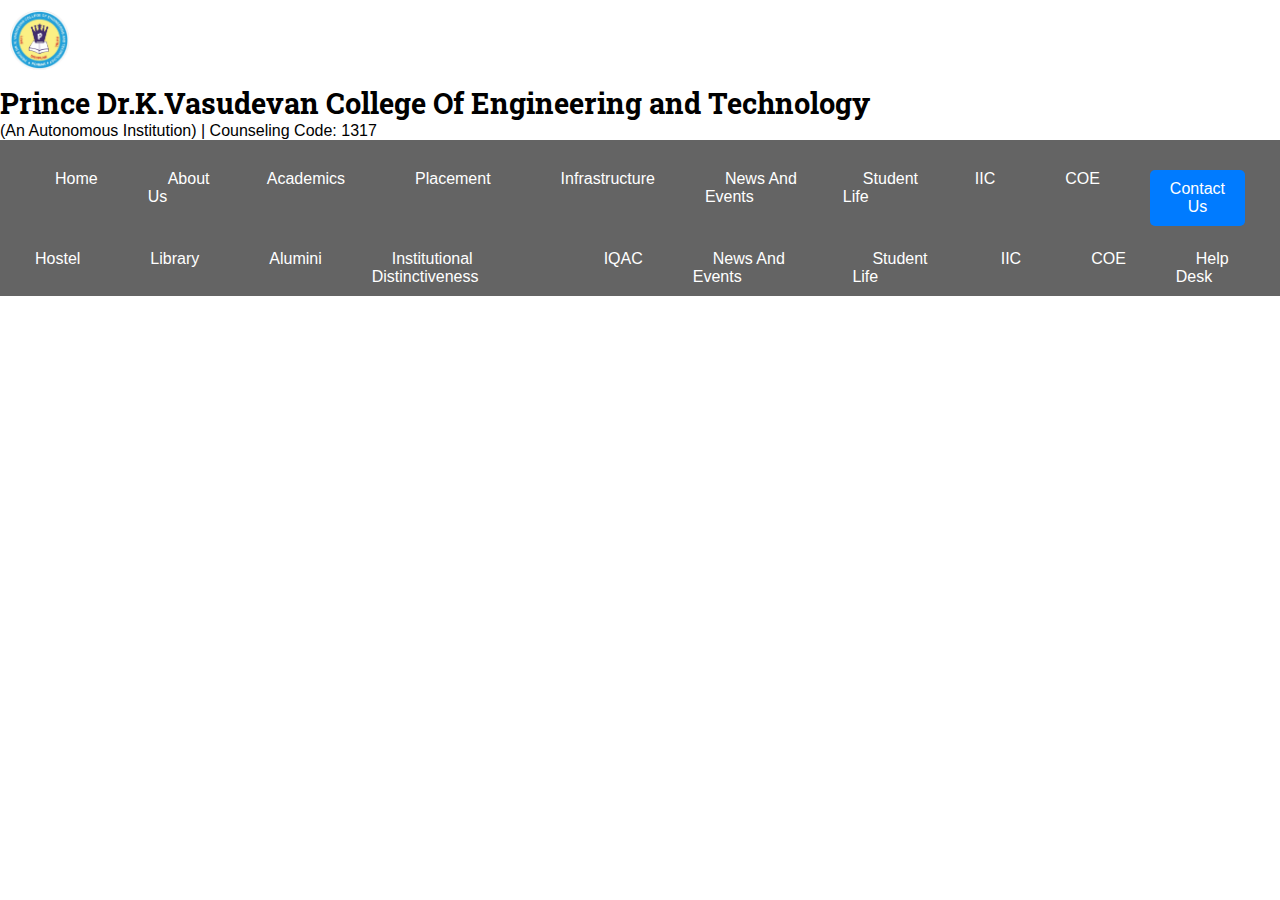
==== hostel.html @ d6f8d264 "12" ====
<!DOCTYPE html>
<html lang="en">
<head>
    <meta charset="UTF-8">
    <meta name="viewport" content="width=device-width, initial-scale=1.0">
    <title>Prince Dr.K.Vasudevan College Of Engineering and Technology</title>
    <link rel="preconnect" href="https://fonts.googleapis.com">
<link rel="preconnect" href="https://fonts.gstatic.com" crossorigin>
<link href="https://fonts.googleapis.com/css2?family=Roboto+Slab:wght@100..900&display=swap" rel="stylesheet">
    <link rel="stylesheet" href="hostel.css">
</head>
<body>
    <header>
        <div class="logo">
            <img src="images/logo.png" alt="College Logo">
        </div>
        <div class="title">
            <h1 class="'name">Prince Dr.K.Vasudevan College Of Engineering and Technology</h1>
            <p>(An Autonomous Institution) | Counseling Code: 1317</p>
        </div>
    </header>

    <nav>
        <ul class="list">
            <li><a href="#">Home</a></li>
            <li><a href="#">About Us</a></li>
            <li><a href="#">Academics</a></li>
            <li><a href="#">Placement</a></li>
            <li><a href="#">Infrastructure</a></li>
            <li><a href="#">News And Events</a></li>
            <li><a href="#">Student Life</a></li>
            <li><a href="#">IIC</a></li>
            <li><a href="#">COE</a></li>
            <li><a href="contact.html" class="contact-btn"><span>Contact Us</span></a>
            </li>
        </ul>
        <ul class="list1">
            <li><a href="#">Hostel</a></li>
            <li><a href="#">Library</a></li>
            <li><a href="#">Alumini</a></li>
            <li><a href="#">Institutional Distinctiveness</a></li>
            <li><a href="#">IQAC</a></li>
            <li><a href="#">News And Events</a></li>
            <li><a href="#">Student Life</a></li>
            <li><a href="#">IIC</a></li>
            <li><a href="#">COE</a></li>
            <li><a href="#">Help Desk</a></li>
        </ul>
    </nav>
</body>
</html>
---- hostel.css ----
/* General Reset */
* {
    margin: 0;
    padding: 0;
    box-sizing: border-box;
}

body, html {
    height: 100%;
    font-family: Arial, sans-serif;
}

/* Header Styling */
.header {
    display: flex;
    align-items: left;
    justify-content: left;
    padding: 20px;
    color: white;
    position: relative;
    z-index: 1; /* Ensure header is above the video */
    background: transparent;
    font-family: "Open Sans", sans-serif;
    font-optical-sizing: auto;
    animation: fadeIn 1.5s ease-in-out; /* Add fade-in effect */
}

@keyframes fadeIn {
    0% {
        opacity: 0;
        transform: translateY(-20px);
    }
    100% {
        opacity: 1;
        transform: translateY(0);
    }
}

@keyframes textGlow {
    0% {
        text-shadow: 2px 2px 8px rgba(234, 238, 239, 0.5), 0 0 10px #1abc9c, 0 0 20px #1abc9c;
    }
    100% {
        text-shadow: 2px 2px 8px rgba(243, 238, 238, 0.5), 0 0 20px #16a085, 0 0 40px #16a085;
    }
}

.list {
    padding: 20px;
}

.logo img {
    height: 80px;
    padding: 10px;
}

.name {
    padding: 20px;
}

.title h1 {
    font-size: 1.8rem;
    font-family: "Roboto Slab", serif;
}

.title p {
    font-size: 1rem;
}

/* Navbar Styling */
nav {
    position: relative;
    z-index: 1; /* Ensure nav is above the video */
    background-color: rgba(34, 34, 34, 0.7); /* Semi-transparent background */
    padding: 10px 0;
    font-family: 'Roboto', sans-serif;
    transition: background-color 0.3s ease; /* Smooth transition on hover */
}

nav:hover {
    background-color: transparent; /* Darken the navbar on hover */
}

nav ul {
    display: flex;
    justify-content: center;
    list-style: none;
    font-family: "Orbitron", sans-serif;
}

nav ul li {
    margin: 0 15px;
}

nav ul li a {
    color: white;
    text-decoration: none;
    padding: 10px 20px;
    transition: background-color 0.3s ease, transform 0.3s ease; /* Add hover effects */
}

nav ul li a:hover {
    background-color: #444;
    border-radius: 5px;
    transform: translateY(-5px); /* Move up slightly on hover */
}

/* Basic button styles */
.contact-btn {
    display: inline-block;
    padding: 10px 20px;
    font-size: 16px;
    color: #fff;
    background-color: #007BFF;
    border: none;
    border-radius: 5px;
    text-align: center;
    text-decoration: none;
    transition: all 0.3s ease;
    position: relative;
    overflow: hidden;
}

.contact-btn::before {
    content: '';
    position: absolute;
    top: 50%;
    left: 50%;
    width: 300%;
    height: 300%;
    background-color: rgba(255, 255, 255, 0.2);
    transition: all 0.3s ease;
    border-radius: 50%;
    transform: translate(-50%, -50%) scale(0);
    z-index: 0;
}

.contact-btn span {
    position: relative;
    z-index: 1;
}

.contact-btn:hover {
    background-color: #0056b3;
}

.contact-btn:hover::before {
    transform: translate(-50%, -50%) scale(1);
}

/* Centered Content Overlay */
.content-overlay {
    position: relative;
    z-index: 1;
    text-align: center;
    color: white;
    padding-top: 20%;
    animation: fadeIn 2s ease-in-out; /* Fade-in for the overlay content */
}

.content-overlay h2 {
    font-size: 3rem;
    margin-bottom: 20px;
}

.content-overlay p {
    font-size: 1.2rem;
    max-width: 600px;
    margin: 0 auto;
}

/* Social Sidebar */
.social-sidebar {
    position: fixed;
    top: 50%;
    right: 0;
    transform: translateY(-50%);
    display: flex;
    flex-direction: column;
    gap: 10px;
    z-index: 1;
}

.social-sidebar a {
    padding: 10px;
    margin: 5px 0;
    border-radius: 50%;
    box-shadow: 0px 4px 8px rgba(0, 0, 0, 0.1);
    transition: transform 0.3s ease, box-shadow 0.3s ease;
}

.social-sidebar a:hover {
    transform: scale(1.2);
    box-shadow: 0px 6px 12px rgba(0, 0, 0, 0.2);
}

.social-sidebar a img {
    width: 40px;
    height: 40px;
}

/* Social icon backgrounds */
.social-sidebar a.facebook { background-color: #3b5998; }
.social-sidebar a.twitter { background-color: #0a0b0b; }
.social-sidebar a.instagram { background-color: #d34b78; }
.social-sidebar a.linkedin { background-color: #0077b5; }
.social-sidebar a.youtube { background-color: #ff0000; }
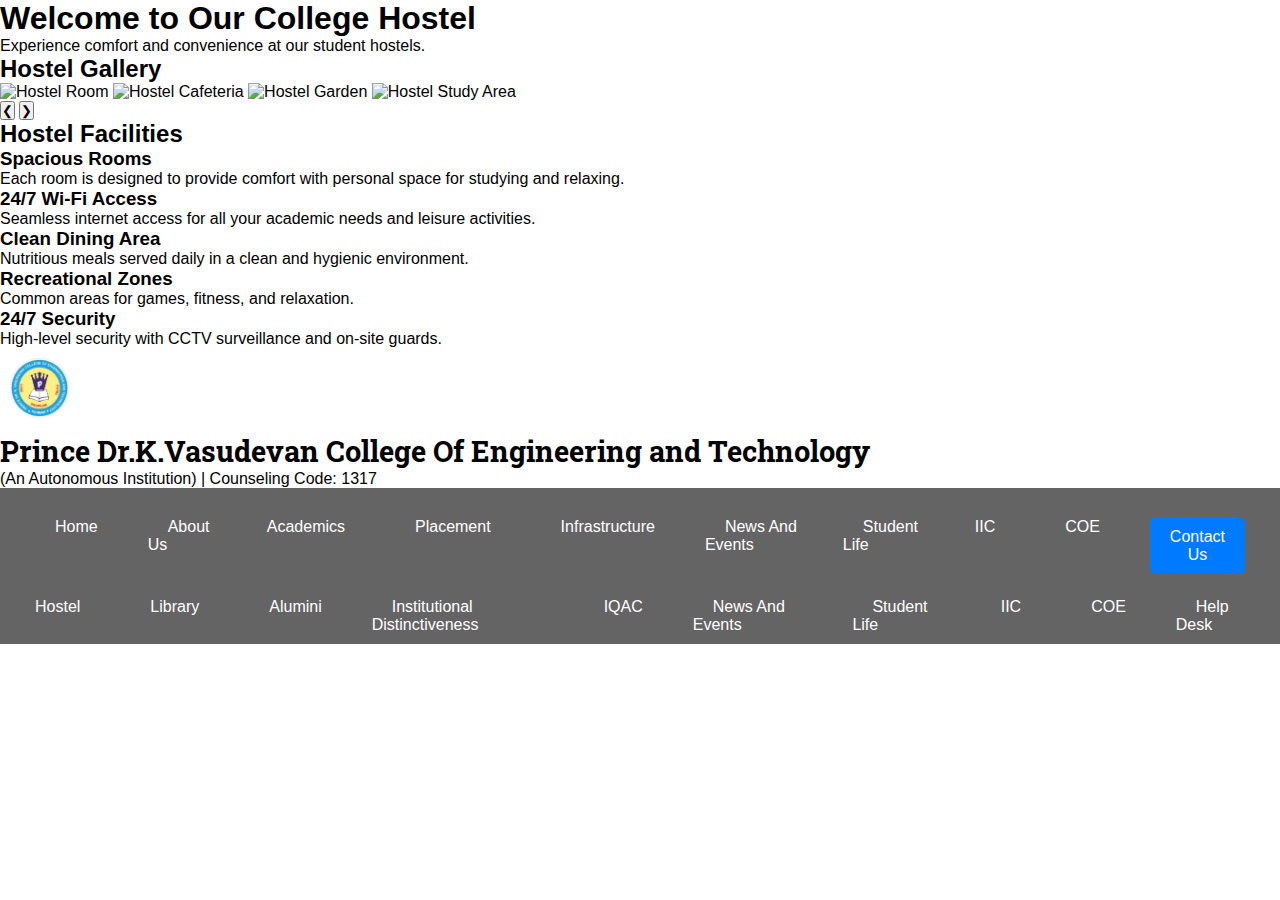
==== commit 7e641e92: "12" ====
--- a/hostel.html
+++ b/hostel.html
@@ -10,6 +10,56 @@
     <link rel="stylesheet" href="hostel.css">
 </head>
 <body>
+    <header>
+        <h1>Welcome to Our College Hostel</h1>
+        <p>Experience comfort and convenience at our student hostels.</p>
+    </header>
+
+    <!-- Hostel Images Section -->
+    <section class="hostel-images">
+        <h2>Hostel Gallery</h2>
+        <div class="image-slider">
+            <img src="" alt="Hostel Room" class="slide">
+            <img src="" alt="Hostel Cafeteria" class="slide">
+            <img src="" alt="Hostel Garden" class="slide">
+            <img src="" alt="Hostel Study Area" class="slide">
+            <div class="nav-buttons">
+                <button onclick="prevSlide()">&#10094;</button>
+                <button onclick="nextSlide()">&#10095;</button>
+            </div>
+        </div>
+    </section>
+
+    <!-- Hostel Facilities Section -->
+    <section class="hostel-facilities">
+        <h2>Hostel Facilities</h2>
+        <div class="facility-list">
+            <div class="facility">
+                <h3>Spacious Rooms</h3>
+                <p>Each room is designed to provide comfort with personal space for studying and relaxing.</p>
+            </div>
+            <div class="facility">
+                <h3>24/7 Wi-Fi Access</h3>
+                <p>Seamless internet access for all your academic needs and leisure activities.</p>
+            </div>
+            <div class="facility">
+                <h3>Clean Dining Area</h3>
+                <p>Nutritious meals served daily in a clean and hygienic environment.</p>
+            </div>
+            <div class="facility">
+                <h3>Recreational Zones</h3>
+                <p>Common areas for games, fitness, and relaxation.</p>
+            </div>
+            <div class="facility">
+                <h3>24/7 Security</h3>
+                <p>High-level security with CCTV surveillance and on-site guards.</p>
+            </div>
+        </div>
+    </section>
+
+    <script src="script.js"></script>
+
+
     <header>
         <div class="logo">
             <img src="images/logo.png" alt="College Logo">
@@ -48,4 +98,4 @@
         </ul>
     </nav>
 </body>
-</html>+</html>
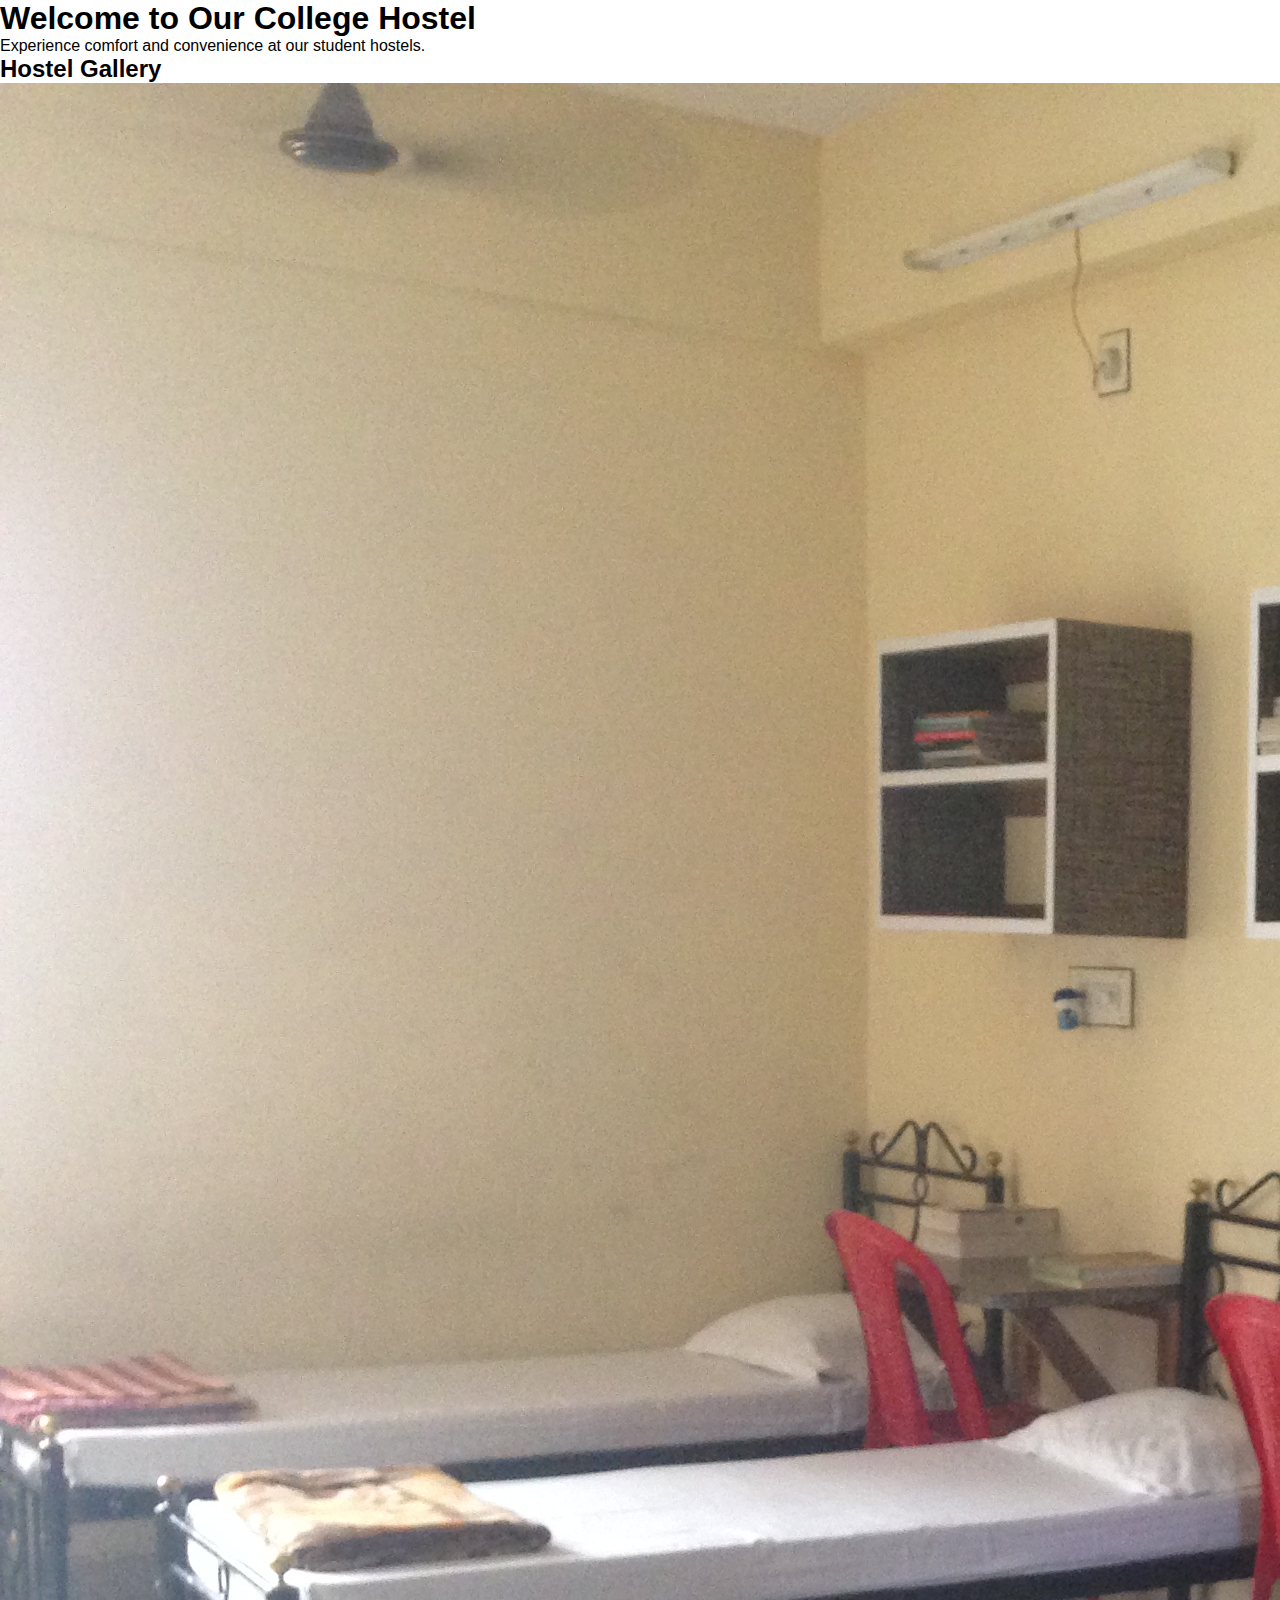
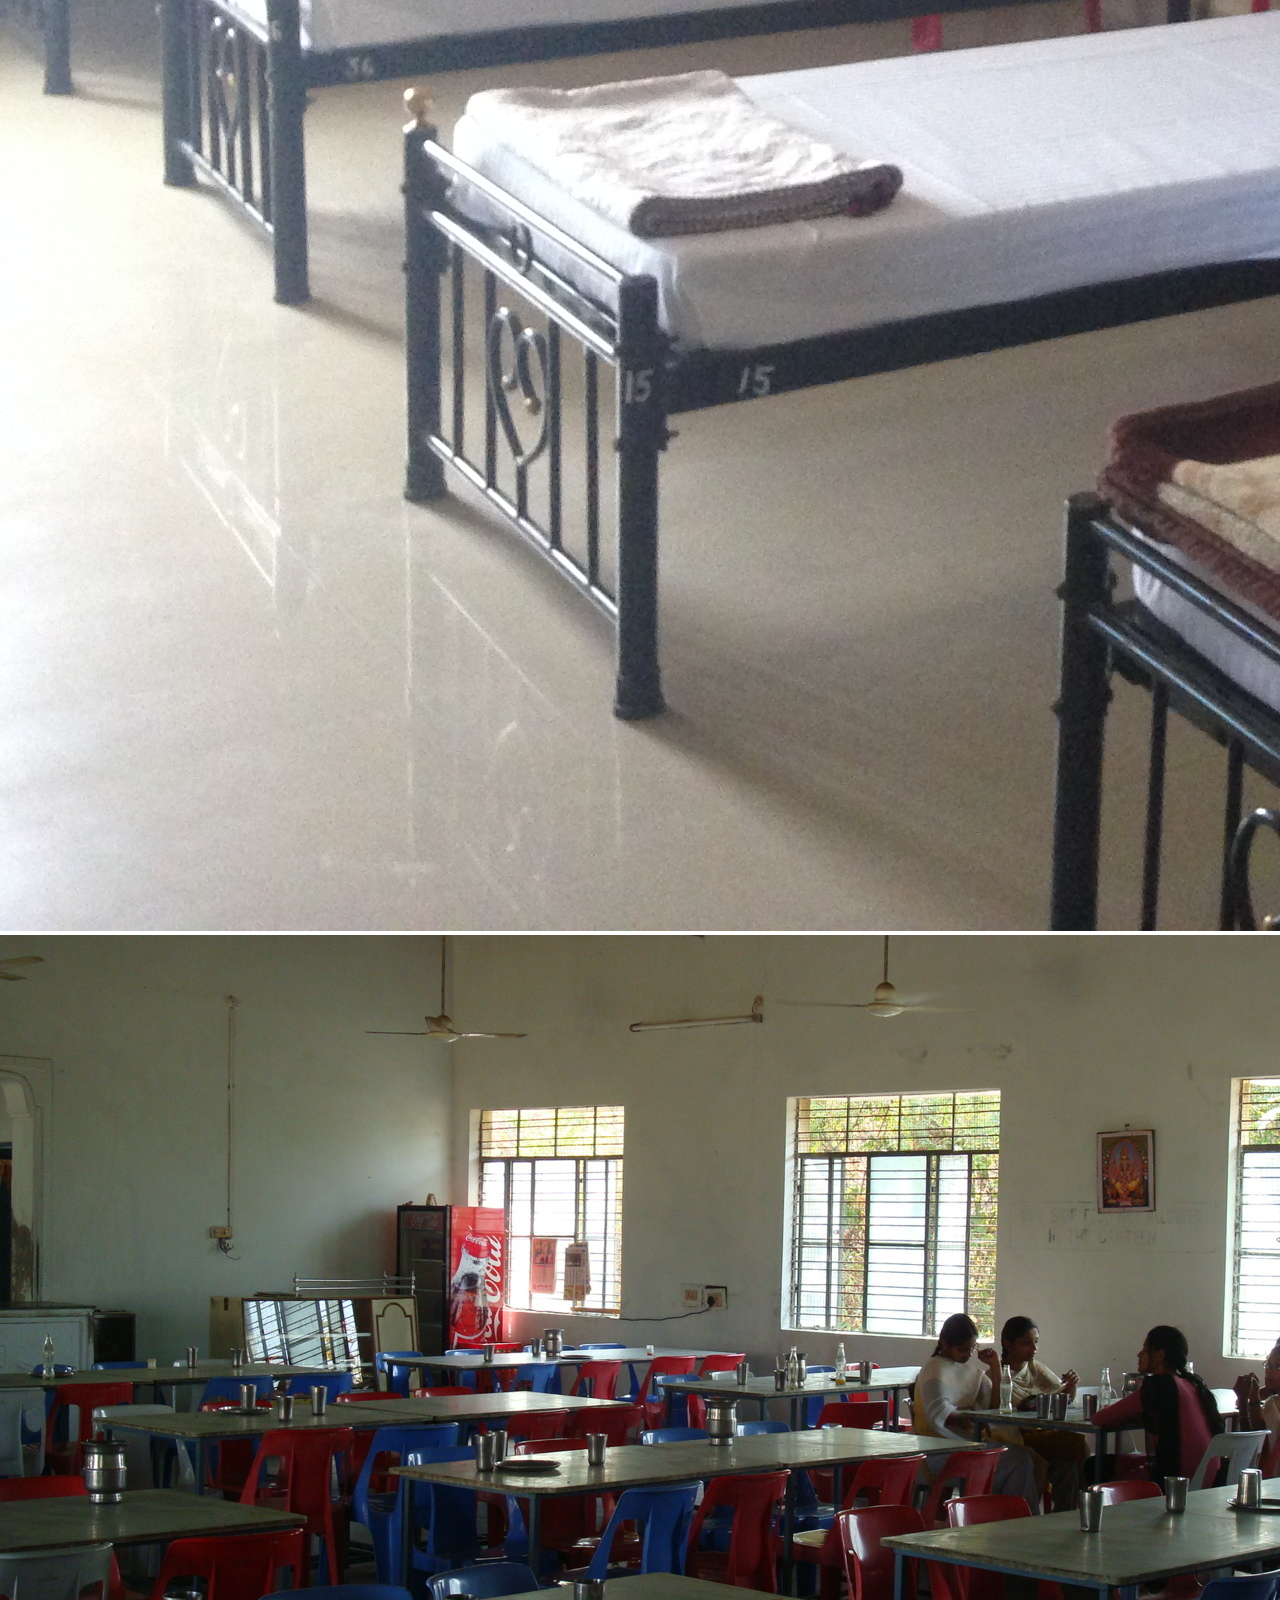
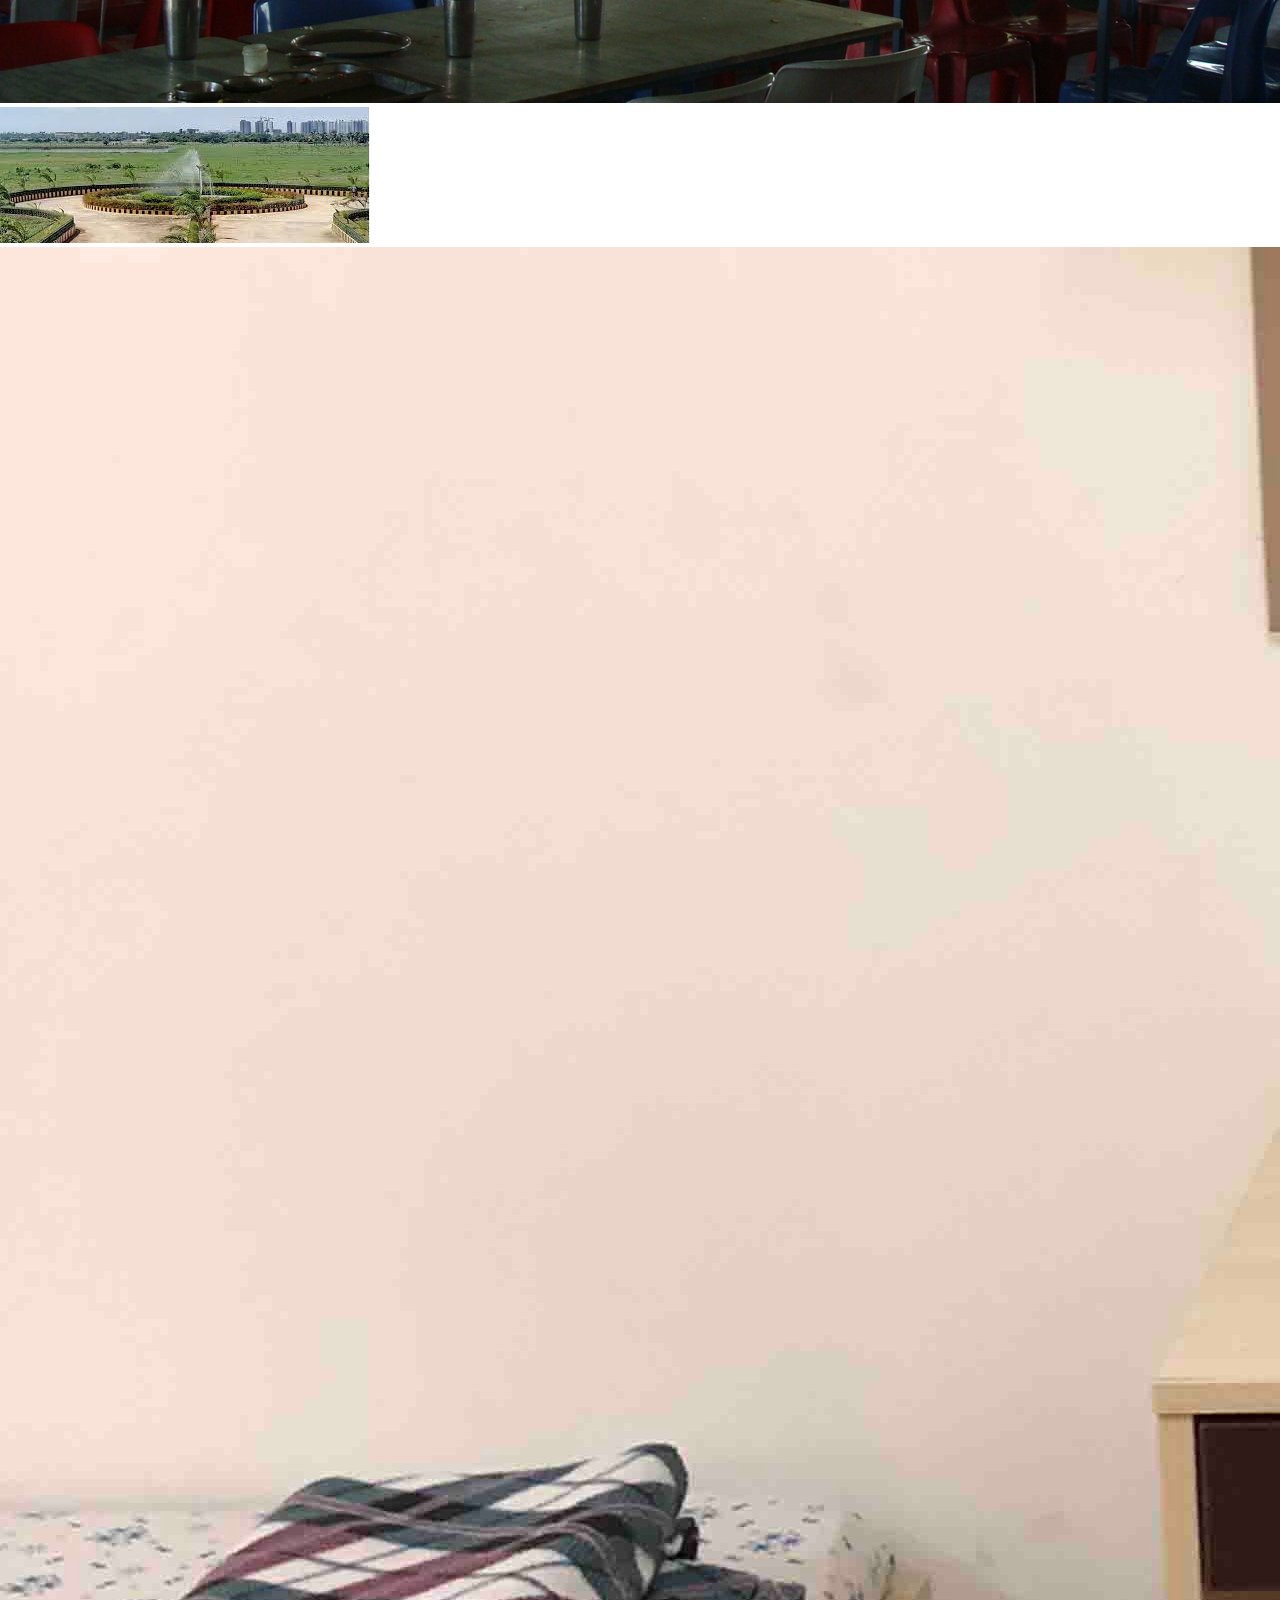
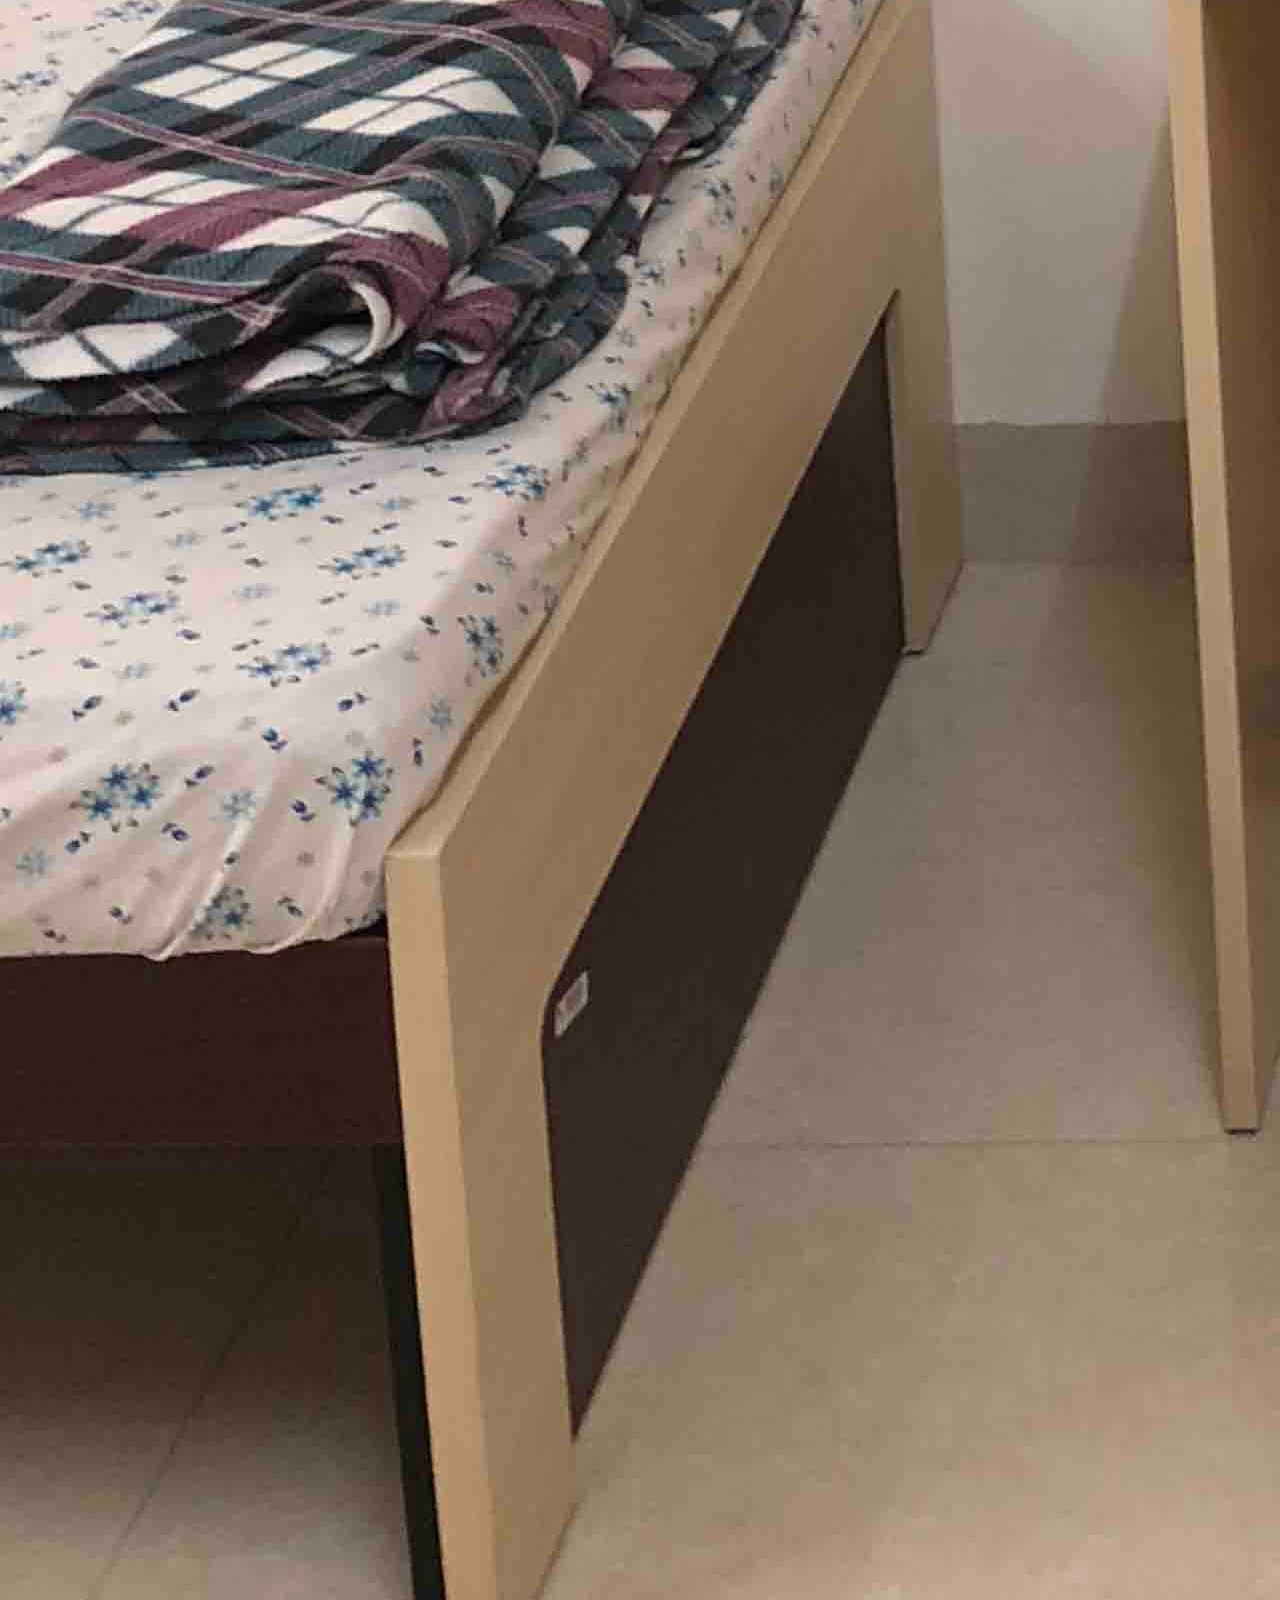
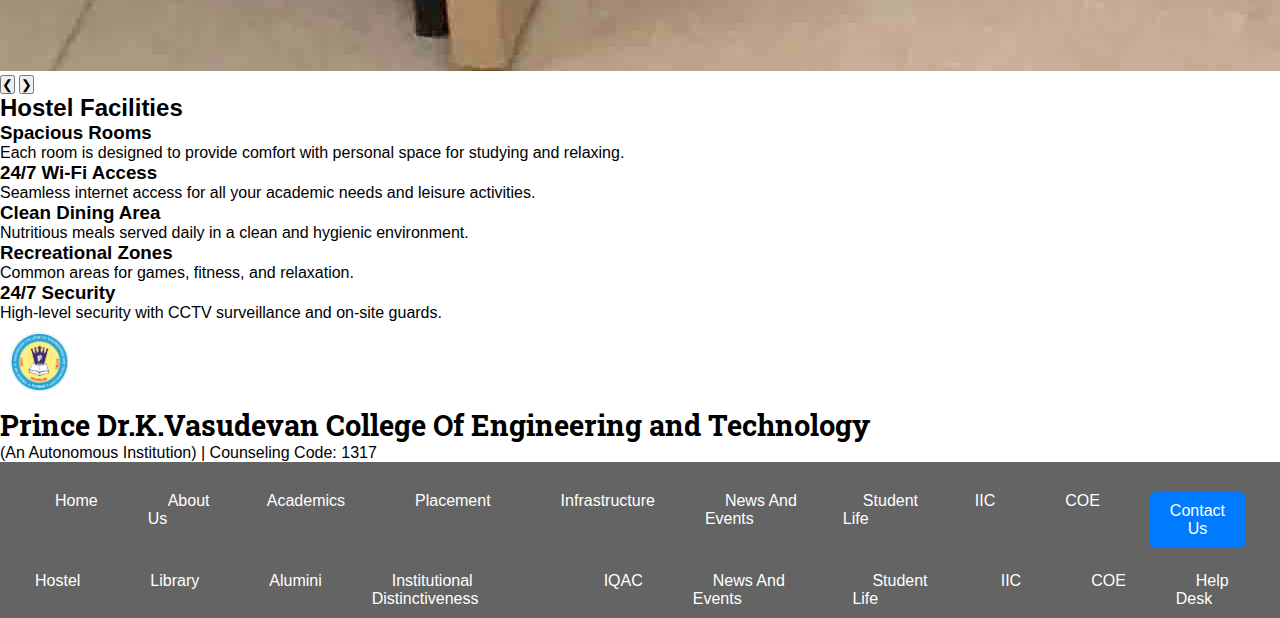
==== commit 95b51aa9: "12" ====
--- a/hostel.html
+++ b/hostel.html
@@ -19,10 +19,10 @@
     <section class="hostel-images">
         <h2>Hostel Gallery</h2>
         <div class="image-slider">
-            <img src="" alt="Hostel Room" class="slide">
-            <img src="" alt="Hostel Cafeteria" class="slide">
-            <img src="" alt="Hostel Garden" class="slide">
-            <img src="" alt="Hostel Study Area" class="slide">
+            <img src="images/1504601352php631MFY.jpeg" alt="Hostel Room" class="slide">
+            <img src="images/1504601205phpnWD3OX.jpeg" alt="Hostel Cafeteria" class="slide">
+            <img src="images/garden.jpg" alt="Hostel Garden" class="slide">
+            <img src="images/Study Table - Hostel Room Facilities - SIBM Hyderabad.jpg" alt="Hostel Study Area" class="slide">
             <div class="nav-buttons">
                 <button onclick="prevSlide()">&#10094;</button>
                 <button onclick="nextSlide()">&#10095;</button>
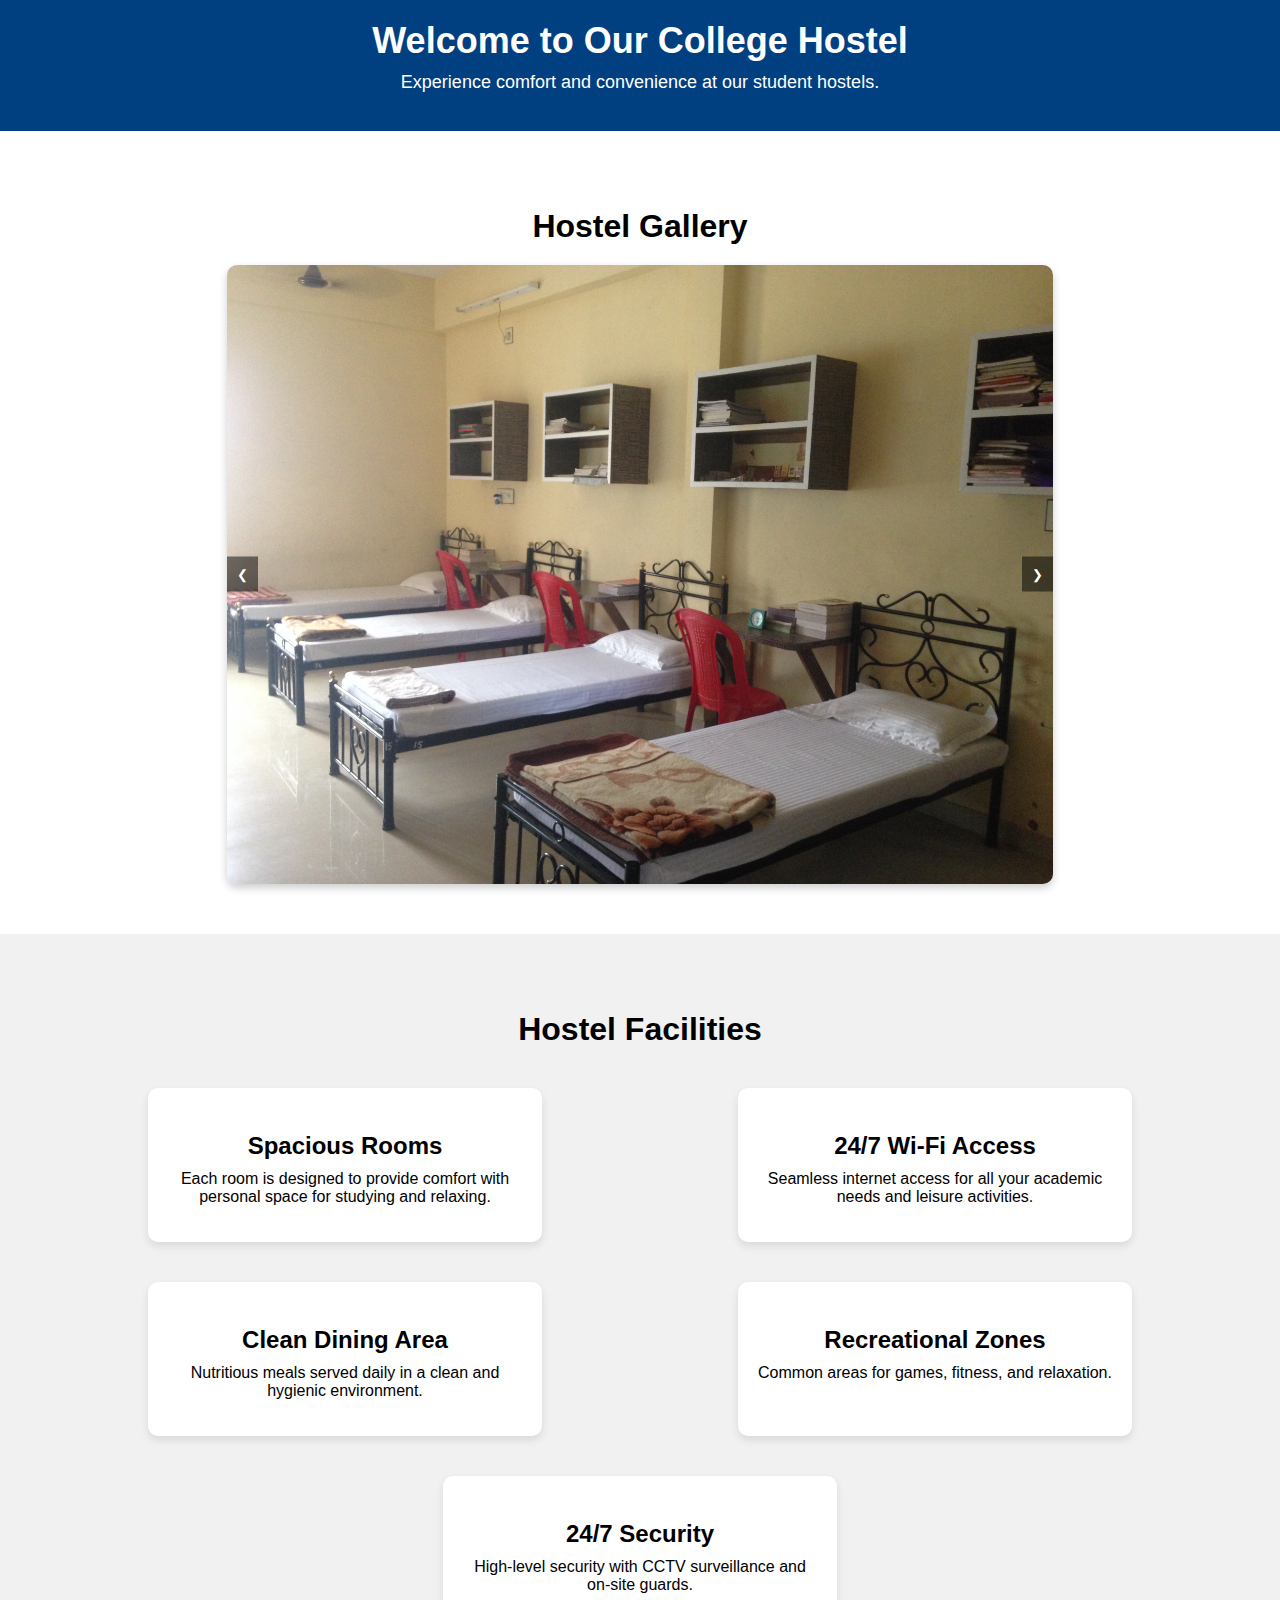
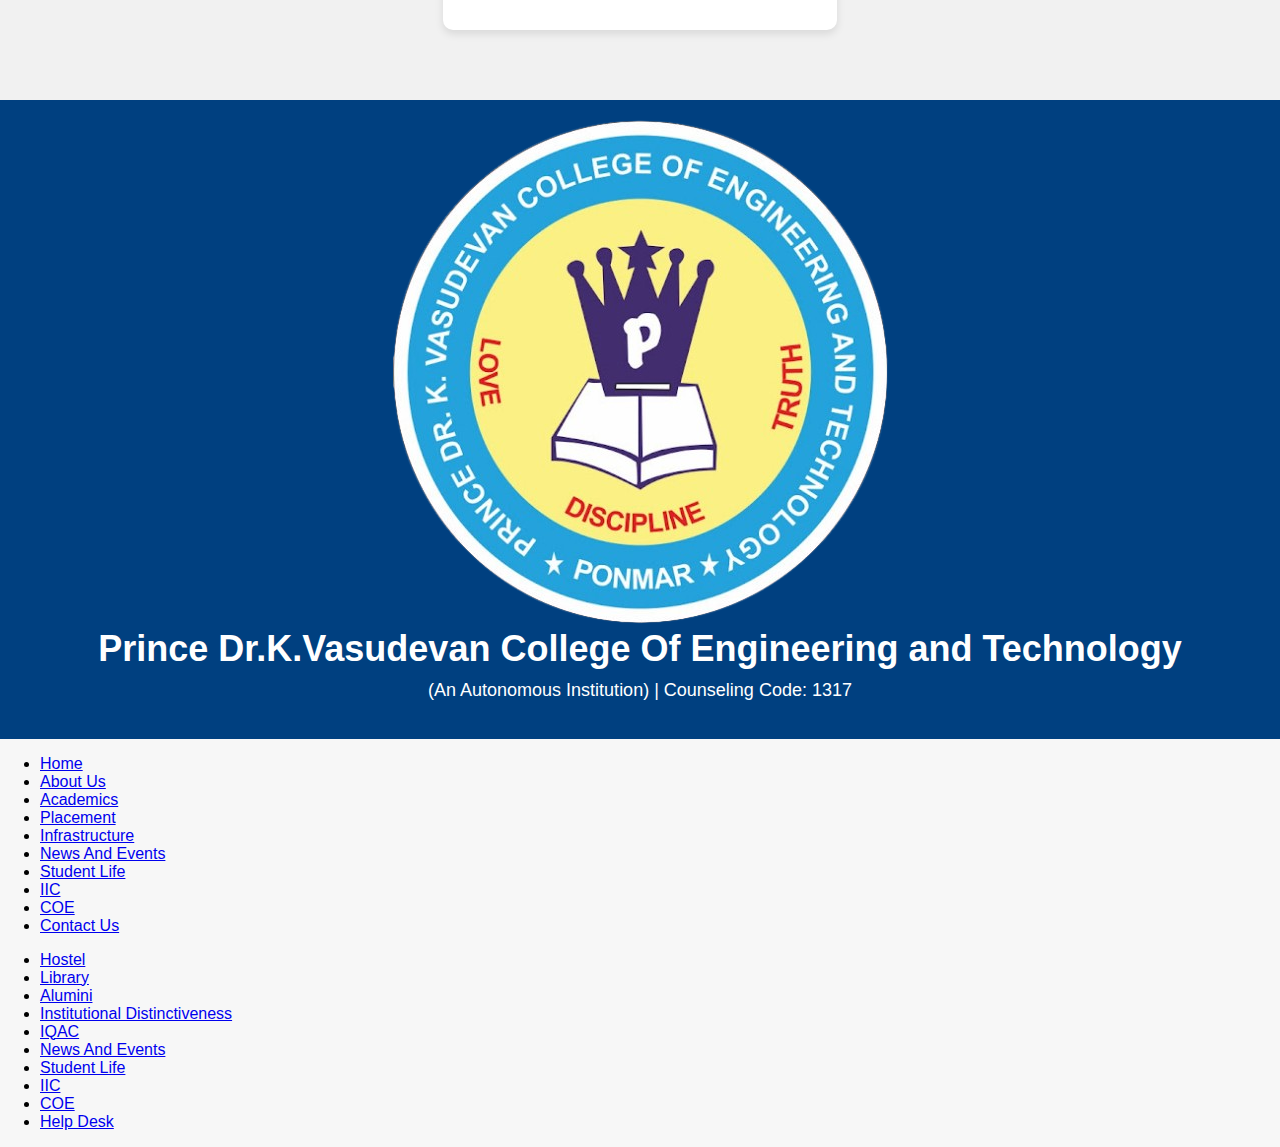
==== commit 4ce1da01: "12" ====
--- a/hostel.html
+++ b/hostel.html
@@ -57,7 +57,7 @@
         </div>
     </section>
 
-    <script src="script.js"></script>
+    <script src="hos script.js"></script>
 
 
     <header>
--- a/hostel.css
+++ b/hostel.css
@@ -1,207 +1,107 @@
-/* General Reset */
-* {
+/* General Styling */
+body {
+    font-family: Arial, sans-serif;
     margin: 0;
     padding: 0;
-    box-sizing: border-box;
+    background-color: #f7f7f7;
 }
 
-body, html {
-    height: 100%;
-    font-family: Arial, sans-serif;
+header {
+    background-color: #004080;
+    color: white;
+    padding: 20px;
+    text-align: center;
 }
 
-/* Header Styling */
-.header {
-    display: flex;
-    align-items: left;
-    justify-content: left;
-    padding: 20px;
-    color: white;
-    position: relative;
-    z-index: 1; /* Ensure header is above the video */
-    background: transparent;
-    font-family: "Open Sans", sans-serif;
-    font-optical-sizing: auto;
-    animation: fadeIn 1.5s ease-in-out; /* Add fade-in effect */
+h1 {
+    margin: 0;
+    font-size: 36px;
 }
 
-@keyframes fadeIn {
-    0% {
-        opacity: 0;
-        transform: translateY(-20px);
-    }
-    100% {
-        opacity: 1;
-        transform: translateY(0);
-    }
+p {
+    font-size: 18px;
+    margin-top: 10px;
 }
 
-@keyframes textGlow {
-    0% {
-        text-shadow: 2px 2px 8px rgba(234, 238, 239, 0.5), 0 0 10px #1abc9c, 0 0 20px #1abc9c;
-    }
-    100% {
-        text-shadow: 2px 2px 8px rgba(243, 238, 238, 0.5), 0 0 20px #16a085, 0 0 40px #16a085;
-    }
+/* Hostel Images Section */
+.hostel-images {
+    padding: 50px;
+    text-align: center;
+    background-color: #ffffff;
 }
 
-.list {
-    padding: 20px;
-}
-
-.logo img {
-    height: 80px;
-    padding: 10px;
-}
-
-.name {
-    padding: 20px;
-}
-
-.title h1 {
-    font-size: 1.8rem;
-    font-family: "Roboto Slab", serif;
-}
-
-.title p {
-    font-size: 1rem;
-}
-
-/* Navbar Styling */
-nav {
-    position: relative;
-    z-index: 1; /* Ensure nav is above the video */
-    background-color: rgba(34, 34, 34, 0.7); /* Semi-transparent background */
-    padding: 10px 0;
-    font-family: 'Roboto', sans-serif;
-    transition: background-color 0.3s ease; /* Smooth transition on hover */
-}
-
-nav:hover {
-    background-color: transparent; /* Darken the navbar on hover */
-}
-
-nav ul {
-    display: flex;
-    justify-content: center;
-    list-style: none;
-    font-family: "Orbitron", sans-serif;
-}
-
-nav ul li {
-    margin: 0 15px;
-}
-
-nav ul li a {
-    color: white;
-    text-decoration: none;
-    padding: 10px 20px;
-    transition: background-color 0.3s ease, transform 0.3s ease; /* Add hover effects */
-}
-
-nav ul li a:hover {
-    background-color: #444;
-    border-radius: 5px;
-    transform: translateY(-5px); /* Move up slightly on hover */
-}
-
-/* Basic button styles */
-.contact-btn {
-    display: inline-block;
-    padding: 10px 20px;
-    font-size: 16px;
-    color: #fff;
-    background-color: #007BFF;
-    border: none;
-    border-radius: 5px;
-    text-align: center;
-    text-decoration: none;
-    transition: all 0.3s ease;
-    position: relative;
-    overflow: hidden;
-}
-
-.contact-btn::before {
-    content: '';
-    position: absolute;
-    top: 50%;
-    left: 50%;
-    width: 300%;
-    height: 300%;
-    background-color: rgba(255, 255, 255, 0.2);
-    transition: all 0.3s ease;
-    border-radius: 50%;
-    transform: translate(-50%, -50%) scale(0);
-    z-index: 0;
-}
-
-.contact-btn span {
-    position: relative;
-    z-index: 1;
-}
-
-.contact-btn:hover {
-    background-color: #0056b3;
-}
-
-.contact-btn:hover::before {
-    transform: translate(-50%, -50%) scale(1);
-}
-
-/* Centered Content Overlay */
-.content-overlay {
-    position: relative;
-    z-index: 1;
-    text-align: center;
-    color: white;
-    padding-top: 20%;
-    animation: fadeIn 2s ease-in-out; /* Fade-in for the overlay content */
-}
-
-.content-overlay h2 {
-    font-size: 3rem;
+.hostel-images h2 {
+    font-size: 32px;
     margin-bottom: 20px;
 }
 
-.content-overlay p {
-    font-size: 1.2rem;
-    max-width: 600px;
-    margin: 0 auto;
+.image-slider {
+    position: relative;
+    width: 70%;
+    margin: auto;
 }
 
-/* Social Sidebar */
-.social-sidebar {
-    position: fixed;
-    top: 50%;
-    right: 0;
-    transform: translateY(-50%);
-    display: flex;
-    flex-direction: column;
-    gap: 10px;
-    z-index: 1;
+.slide {
+    display: none;
+    width: 100%;
+    border-radius: 10px;
+    box-shadow: 0 4px 8px rgba(0, 0, 0, 0.2);
 }
 
-.social-sidebar a {
-    padding: 10px;
-    margin: 5px 0;
-    border-radius: 50%;
-    box-shadow: 0px 4px 8px rgba(0, 0, 0, 0.1);
-    transition: transform 0.3s ease, box-shadow 0.3s ease;
+.nav-buttons {
+    position: absolute;
+    top: 50%;
+    width: 100%;
+    display: flex;
+    justify-content: space-between;
+    transform: translateY(-50%);
 }
 
-.social-sidebar a:hover {
-    transform: scale(1.2);
-    box-shadow: 0px 6px 12px rgba(0, 0, 0, 0.2);
+.nav-buttons button {
+    background-color: rgba(0, 0, 0, 0.5);
+    color: white;
+    border: none;
+    padding: 10px;
+    cursor: pointer;
 }
 
-.social-sidebar a img {
-    width: 40px;
-    height: 40px;
+.nav-buttons button:hover {
+    background-color: rgba(0, 0, 0, 0.8);
 }
 
-/* Social icon backgrounds */
-.social-sidebar a.facebook { background-color: #3b5998; }
-.social-sidebar a.twitter { background-color: #0a0b0b; }
-.social-sidebar a.instagram { background-color: #d34b78; }
-.social-sidebar a.linkedin { background-color: #0077b5; }
-.social-sidebar a.youtube { background-color: #ff0000; }
+/* Hostel Facilities Section */
+.hostel-facilities {
+    padding: 50px;
+    background-color: #f1f1f1;
+}
+
+.hostel-facilities h2 {
+    text-align: center;
+    font-size: 32px;
+    margin-bottom: 20px;
+}
+
+.facility-list {
+    display: flex;
+    justify-content: space-around;
+    flex-wrap: wrap;
+}
+
+.facility {
+    width: 30%;
+    background-color: white;
+    margin: 20px;
+    padding: 20px;
+    box-shadow: 0 4px 8px rgba(0, 0, 0, 0.1);
+    border-radius: 10px;
+    text-align: center;
+}
+
+.facility h3 {
+    font-size: 24px;
+    margin-bottom: 10px;
+}
+
+.facility p {
+    font-size: 16px;
+}
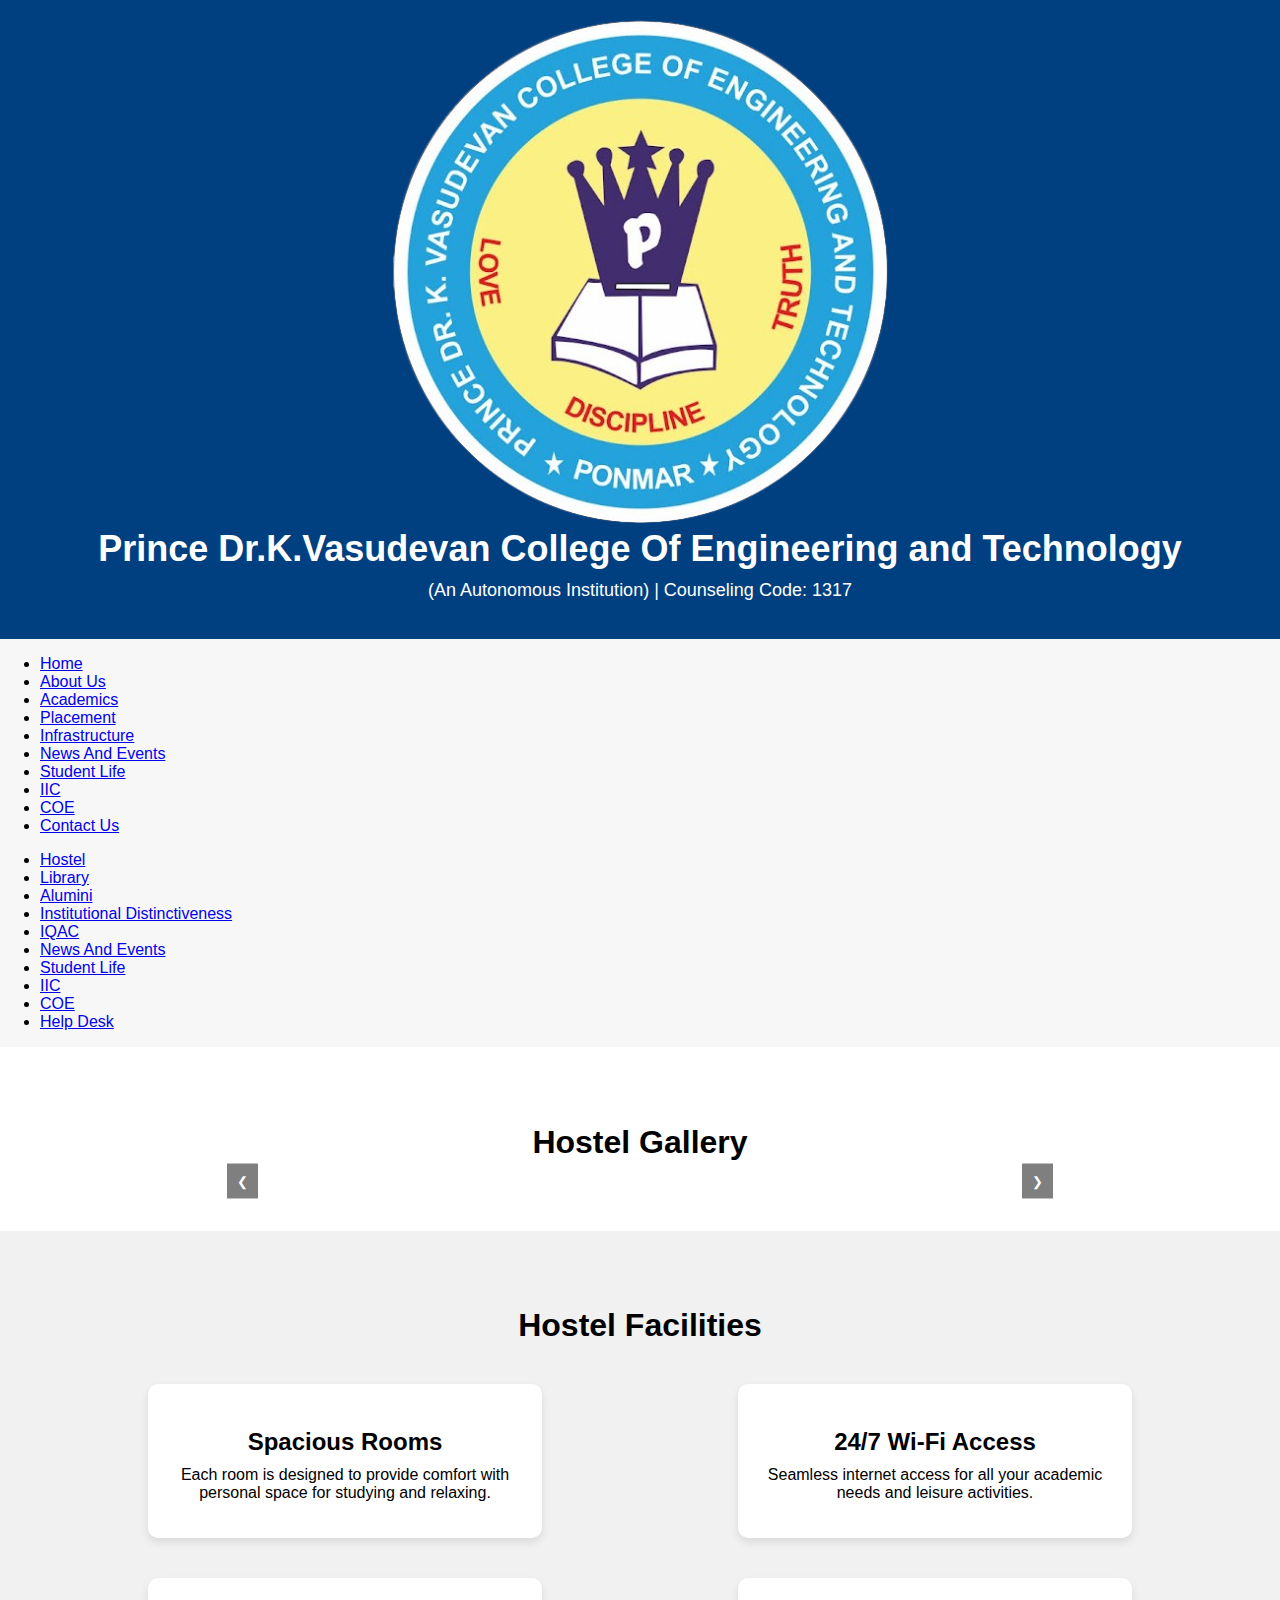
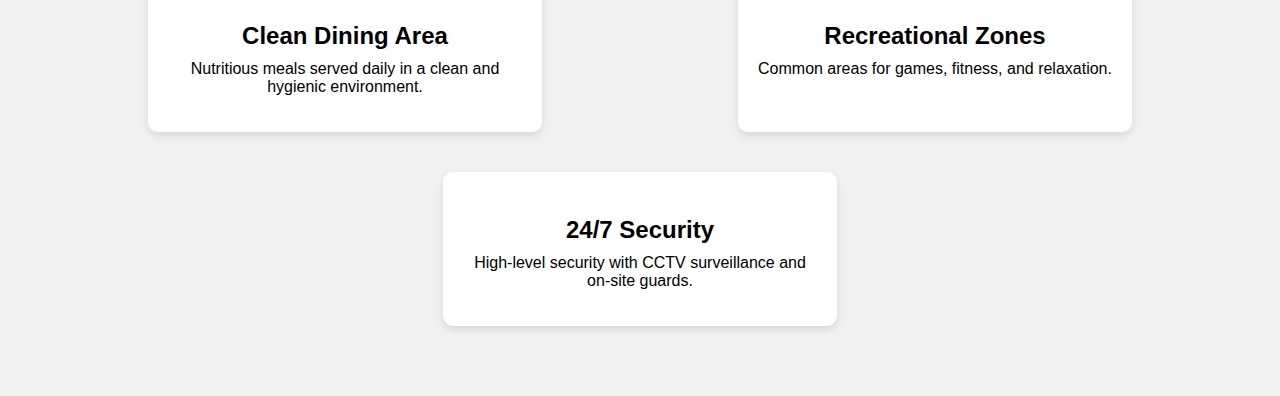
==== commit 7f815c2a: "12" ====
--- a/hostel.html
+++ b/hostel.html
@@ -11,56 +11,6 @@
 </head>
 <body>
     <header>
-        <h1>Welcome to Our College Hostel</h1>
-        <p>Experience comfort and convenience at our student hostels.</p>
-    </header>
-
-    <!-- Hostel Images Section -->
-    <section class="hostel-images">
-        <h2>Hostel Gallery</h2>
-        <div class="image-slider">
-            <img src="images/1504601352php631MFY.jpeg" alt="Hostel Room" class="slide">
-            <img src="images/1504601205phpnWD3OX.jpeg" alt="Hostel Cafeteria" class="slide">
-            <img src="images/garden.jpg" alt="Hostel Garden" class="slide">
-            <img src="images/Study Table - Hostel Room Facilities - SIBM Hyderabad.jpg" alt="Hostel Study Area" class="slide">
-            <div class="nav-buttons">
-                <button onclick="prevSlide()">&#10094;</button>
-                <button onclick="nextSlide()">&#10095;</button>
-            </div>
-        </div>
-    </section>
-
-    <!-- Hostel Facilities Section -->
-    <section class="hostel-facilities">
-        <h2>Hostel Facilities</h2>
-        <div class="facility-list">
-            <div class="facility">
-                <h3>Spacious Rooms</h3>
-                <p>Each room is designed to provide comfort with personal space for studying and relaxing.</p>
-            </div>
-            <div class="facility">
-                <h3>24/7 Wi-Fi Access</h3>
-                <p>Seamless internet access for all your academic needs and leisure activities.</p>
-            </div>
-            <div class="facility">
-                <h3>Clean Dining Area</h3>
-                <p>Nutritious meals served daily in a clean and hygienic environment.</p>
-            </div>
-            <div class="facility">
-                <h3>Recreational Zones</h3>
-                <p>Common areas for games, fitness, and relaxation.</p>
-            </div>
-            <div class="facility">
-                <h3>24/7 Security</h3>
-                <p>High-level security with CCTV surveillance and on-site guards.</p>
-            </div>
-        </div>
-    </section>
-
-    <script src="hos script.js"></script>
-
-
-    <header>
         <div class="logo">
             <img src="images/logo.png" alt="College Logo">
         </div>
@@ -69,8 +19,8 @@
             <p>(An Autonomous Institution) | Counseling Code: 1317</p>
         </div>
     </header>
-
-    <nav>
+    
+    <nav></nav>
         <ul class="list">
             <li><a href="#">Home</a></li>
             <li><a href="#">About Us</a></li>
@@ -85,7 +35,7 @@
             </li>
         </ul>
         <ul class="list1">
-            <li><a href="#">Hostel</a></li>
+            <li><a href="hostel.html">Hostel</a></li>
             <li><a href="#">Library</a></li>
             <li><a href="#">Alumini</a></li>
             <li><a href="#">Institutional Distinctiveness</a></li>
@@ -97,5 +47,50 @@
             <li><a href="#">Help Desk</a></li>
         </ul>
     </nav>
+     <!-- Hostel Images Section -->
+ <section class="hostel-images">
+    <h2>Hostel Gallery</h2>
+    <div class="image-slider">
+        <img src="images/1504601352php631MFY.jpeg" alt="Hostel Room" class="slide">
+        <img src="images/1504601205phpnWD3OX.jpeg" alt="Hostel Cafeteria" class="slide">
+        <img src="images/garden.jpg" alt="Hostel Garden" class="slide">
+        <img src="images/Study Table - Hostel Room Facilities - SIBM Hyderabad.jpg" alt="Hostel Study Area" class="slide">
+        <div class="nav-buttons">
+            <button onclick="prevSlide()">&#10094;</button>
+            <button onclick="nextSlide()">&#10095;</button>
+        </div>
+    </div>
+</section>
+
+<!-- Hostel Facilities Section -->
+<section class="hostel-facilities">
+    <h2>Hostel Facilities</h2>
+    <div class="facility-list">
+        <div class="facility">
+            <h3>Spacious Rooms</h3>
+            <p>Each room is designed to provide comfort with personal space for studying and relaxing.</p>
+        </div>
+        <div class="facility">
+            <h3>24/7 Wi-Fi Access</h3>
+            <p>Seamless internet access for all your academic needs and leisure activities.</p>
+        </div>
+        <div class="facility">
+            <h3>Clean Dining Area</h3>
+            <p>Nutritious meals served daily in a clean and hygienic environment.</p>
+        </div>
+        <div class="facility">
+            <h3>Recreational Zones</h3>
+            <p>Common areas for games, fitness, and relaxation.</p>
+        </div>
+        <div class="facility">
+            <h3>24/7 Security</h3>
+            <p>High-level security with CCTV surveillance and on-site guards.</p>
+        </div>
+    </div>
+</section>
+
+<script src="scripts.js"></script>
 </body>
 </html>
+
+   
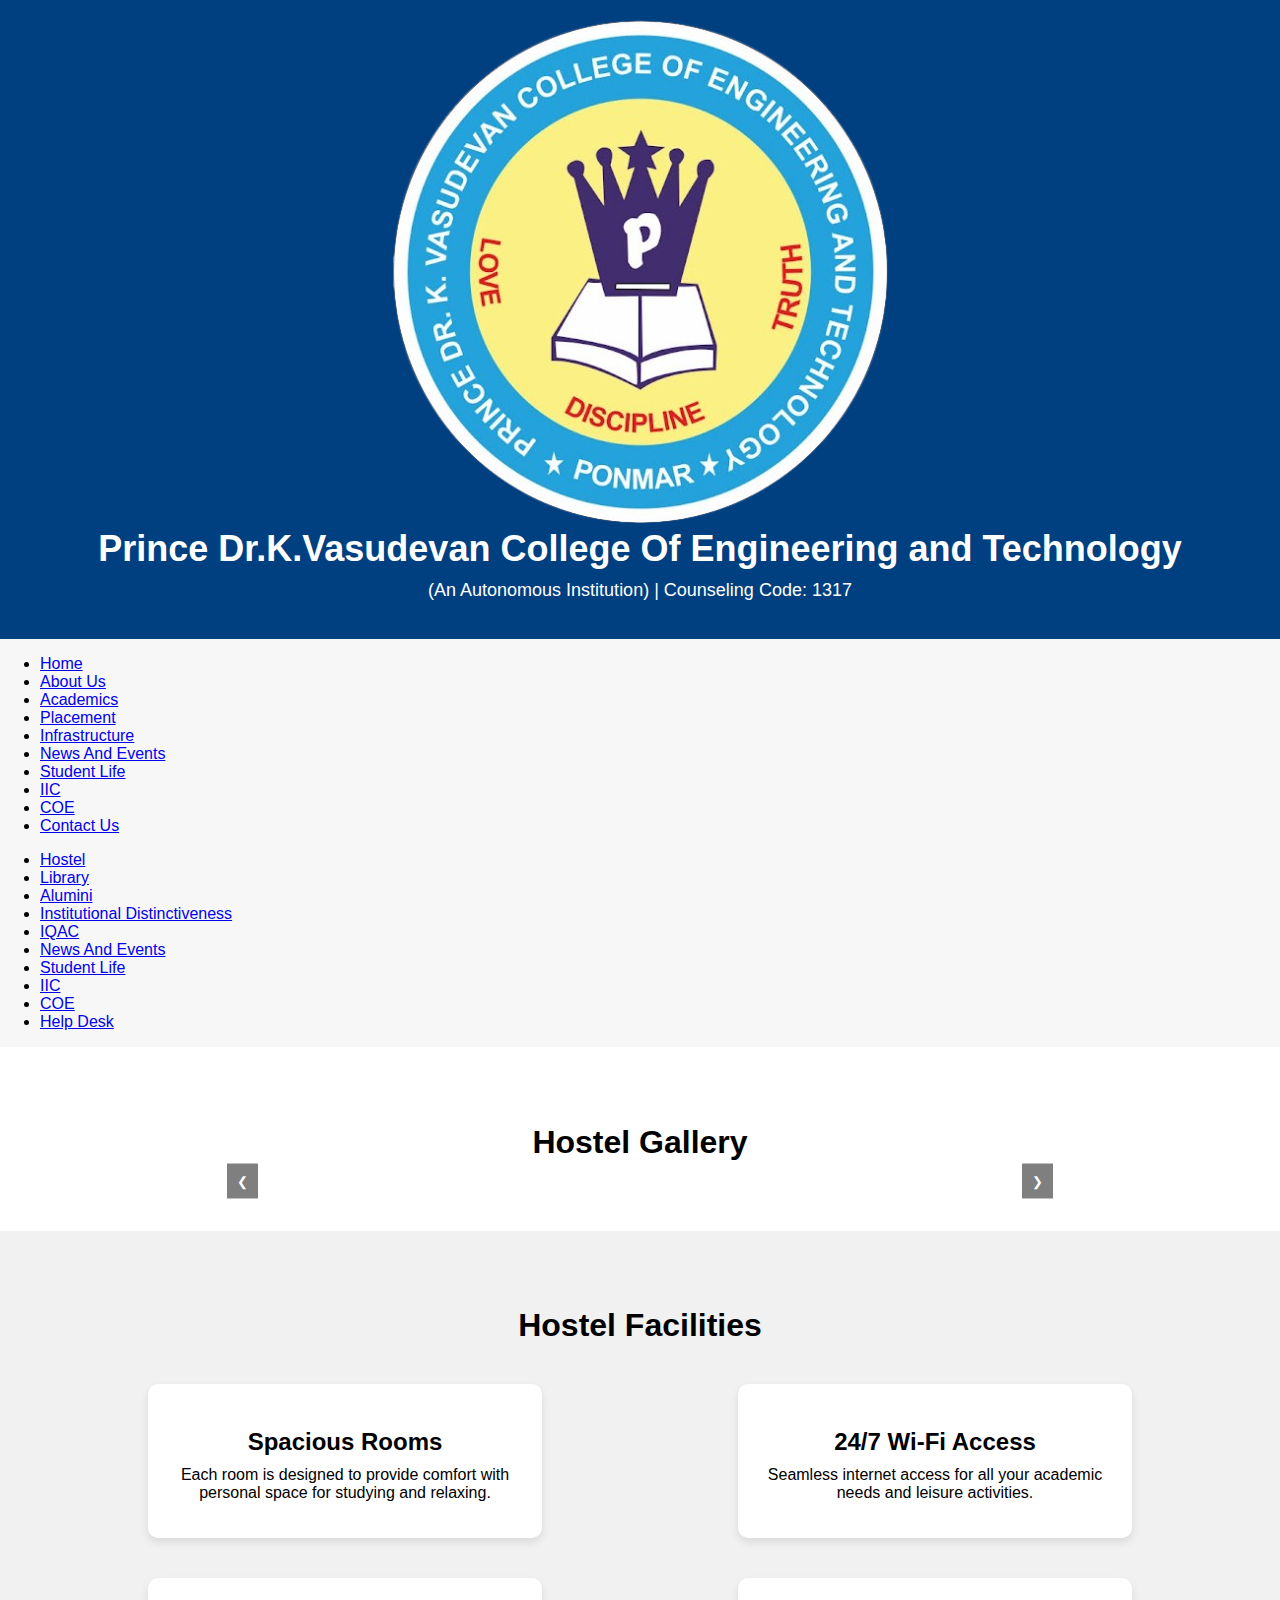
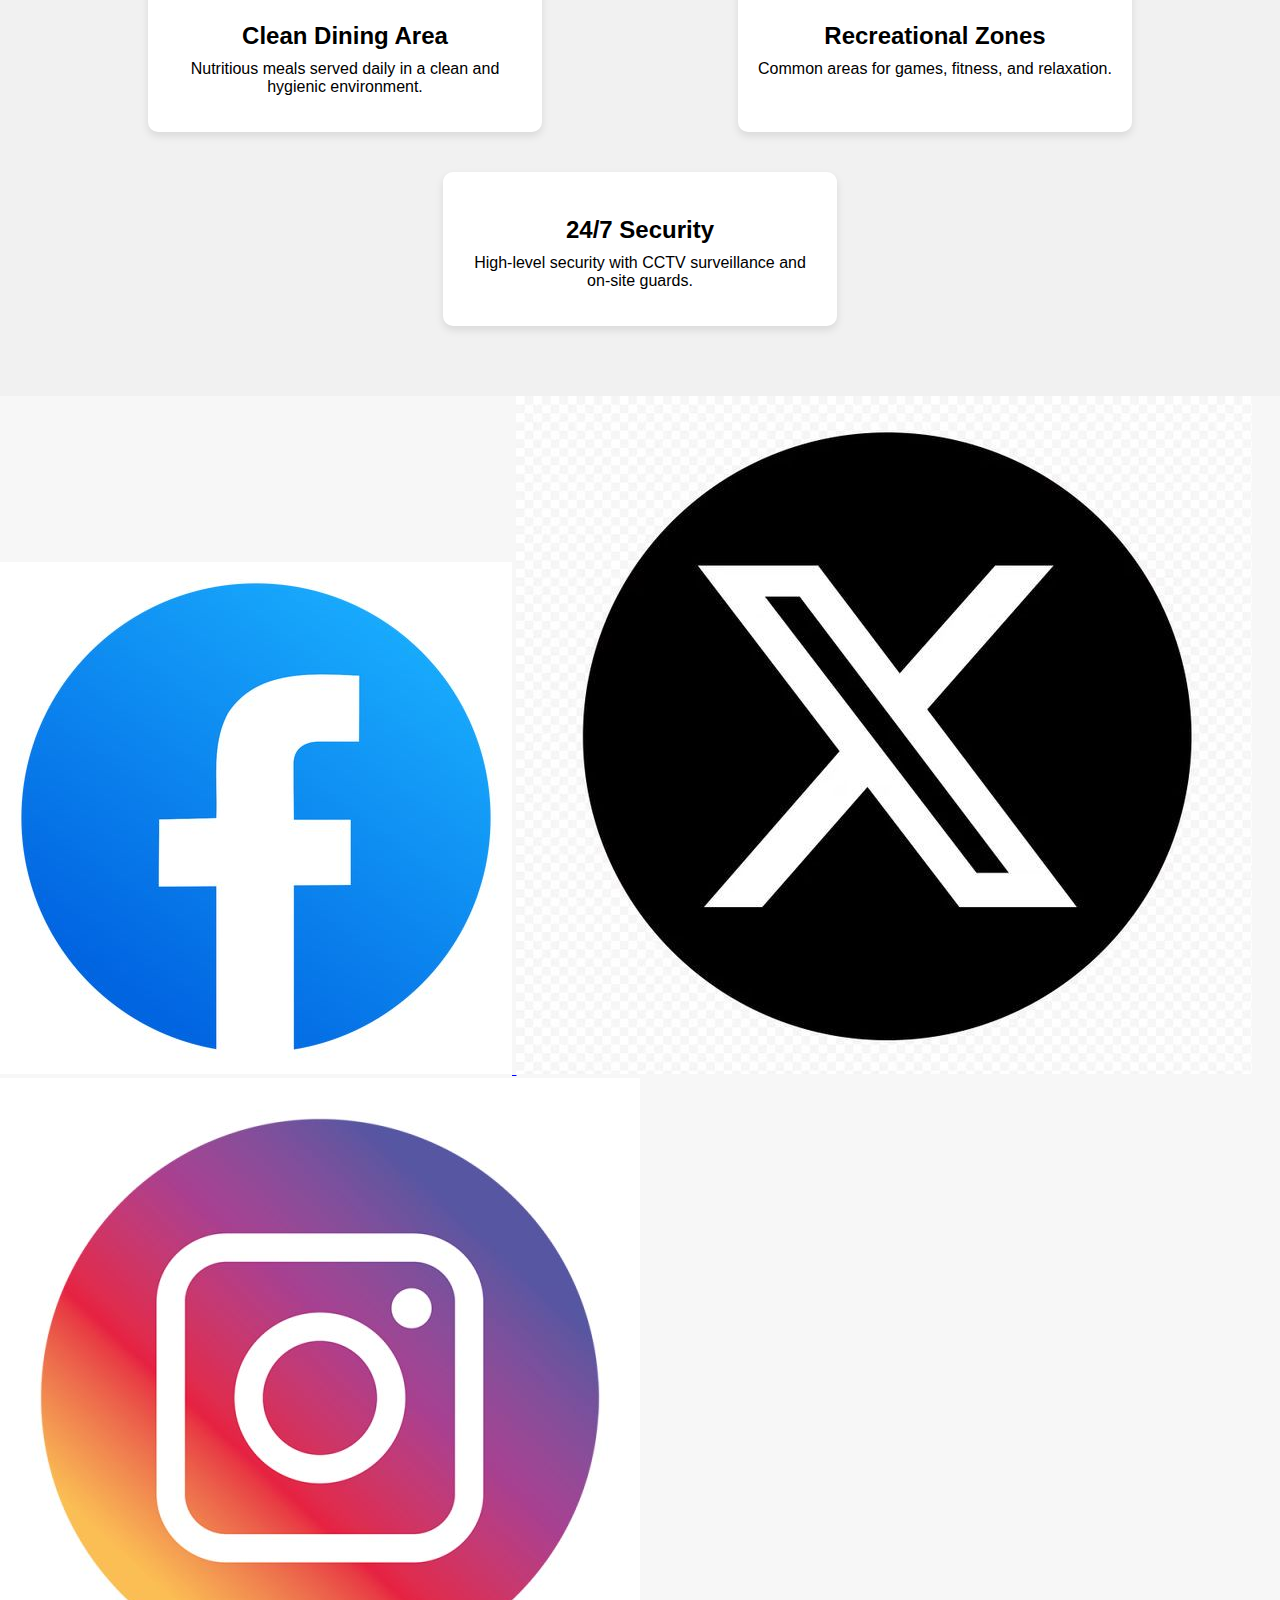
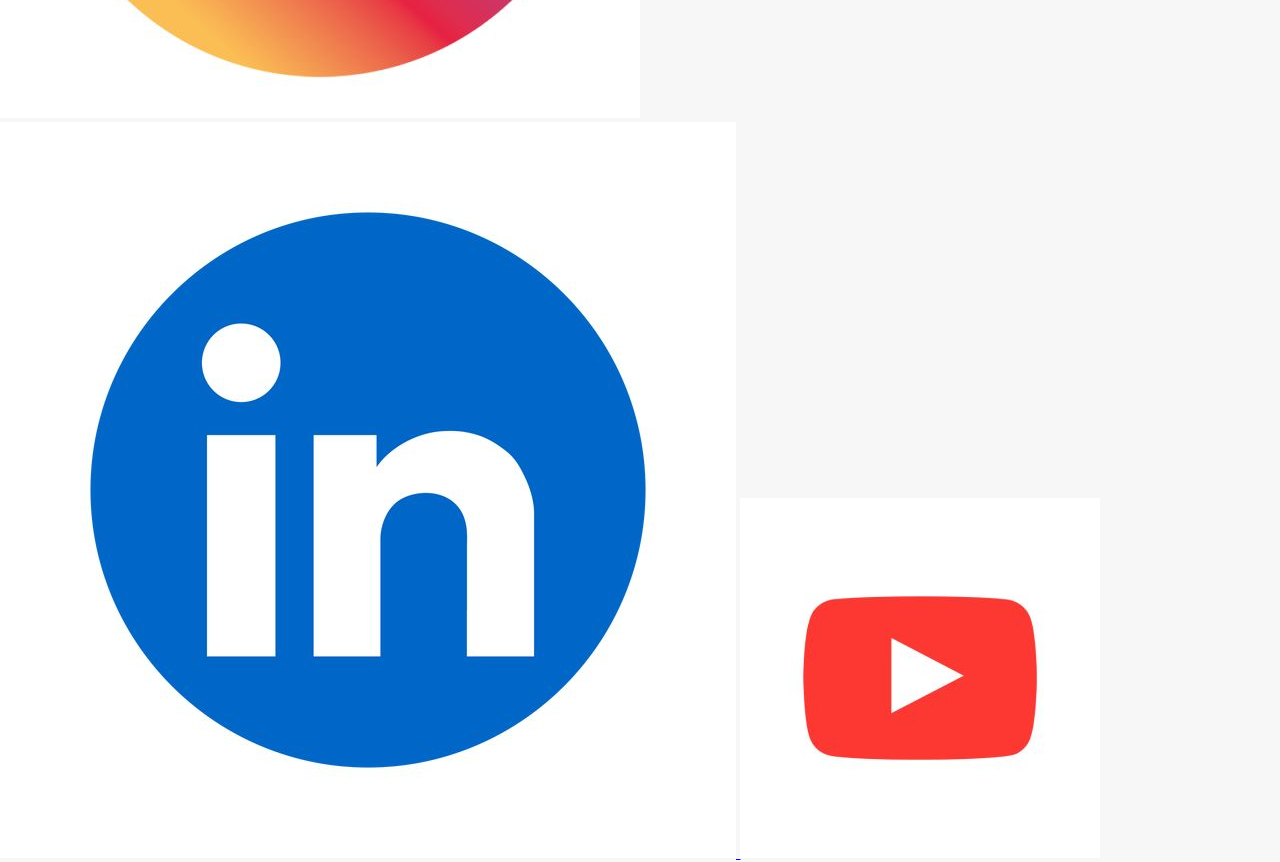
==== commit a63b36ba: "12" ====
--- a/hostel.html
+++ b/hostel.html
@@ -92,5 +92,23 @@
 <script src="scripts.js"></script>
 </body>
 </html>
+<!-- Social Sidebar -->
+<div class="social-sidebar">
+    <a href="https://www.facebook.com/p/Prince-Dr-K-Vasudevan-College-of-Engineering-and-Technology-100063760309435/" class="facebook" target="_blank">
+        <img src="images/Facebook-icon.jpeg" alt="Facebook">
+    </a>
+    <a href="https://www.twitter.com" class="twitter" target="_blank">
+        <img src="images/Twitter-icon.jpeg" alt="Twitter">
+    </a>
+    <a href="https://www.instagram.com/pdkvcet/" class="instagram" target="_blank">
+        <img src="images/Instagram-icon.jpeg" alt="Instagram">
+    </a>
+    <a href="https://in.linkedin.com/school/prince-dr.-k.-vasudevan-college-of-engineering-&-technology/" class="linkedin" target="_blank">
+        <img src="images/Linkedin-icon.jpeg" alt="LinkedIn">
+    </a>
+    <a href="https://www.youtube.com" class="youtube" target="_blank">
+        <img src="images/Youtube-icon.jpeg" alt="YouTube">
+    </a>
+</div>
 
    
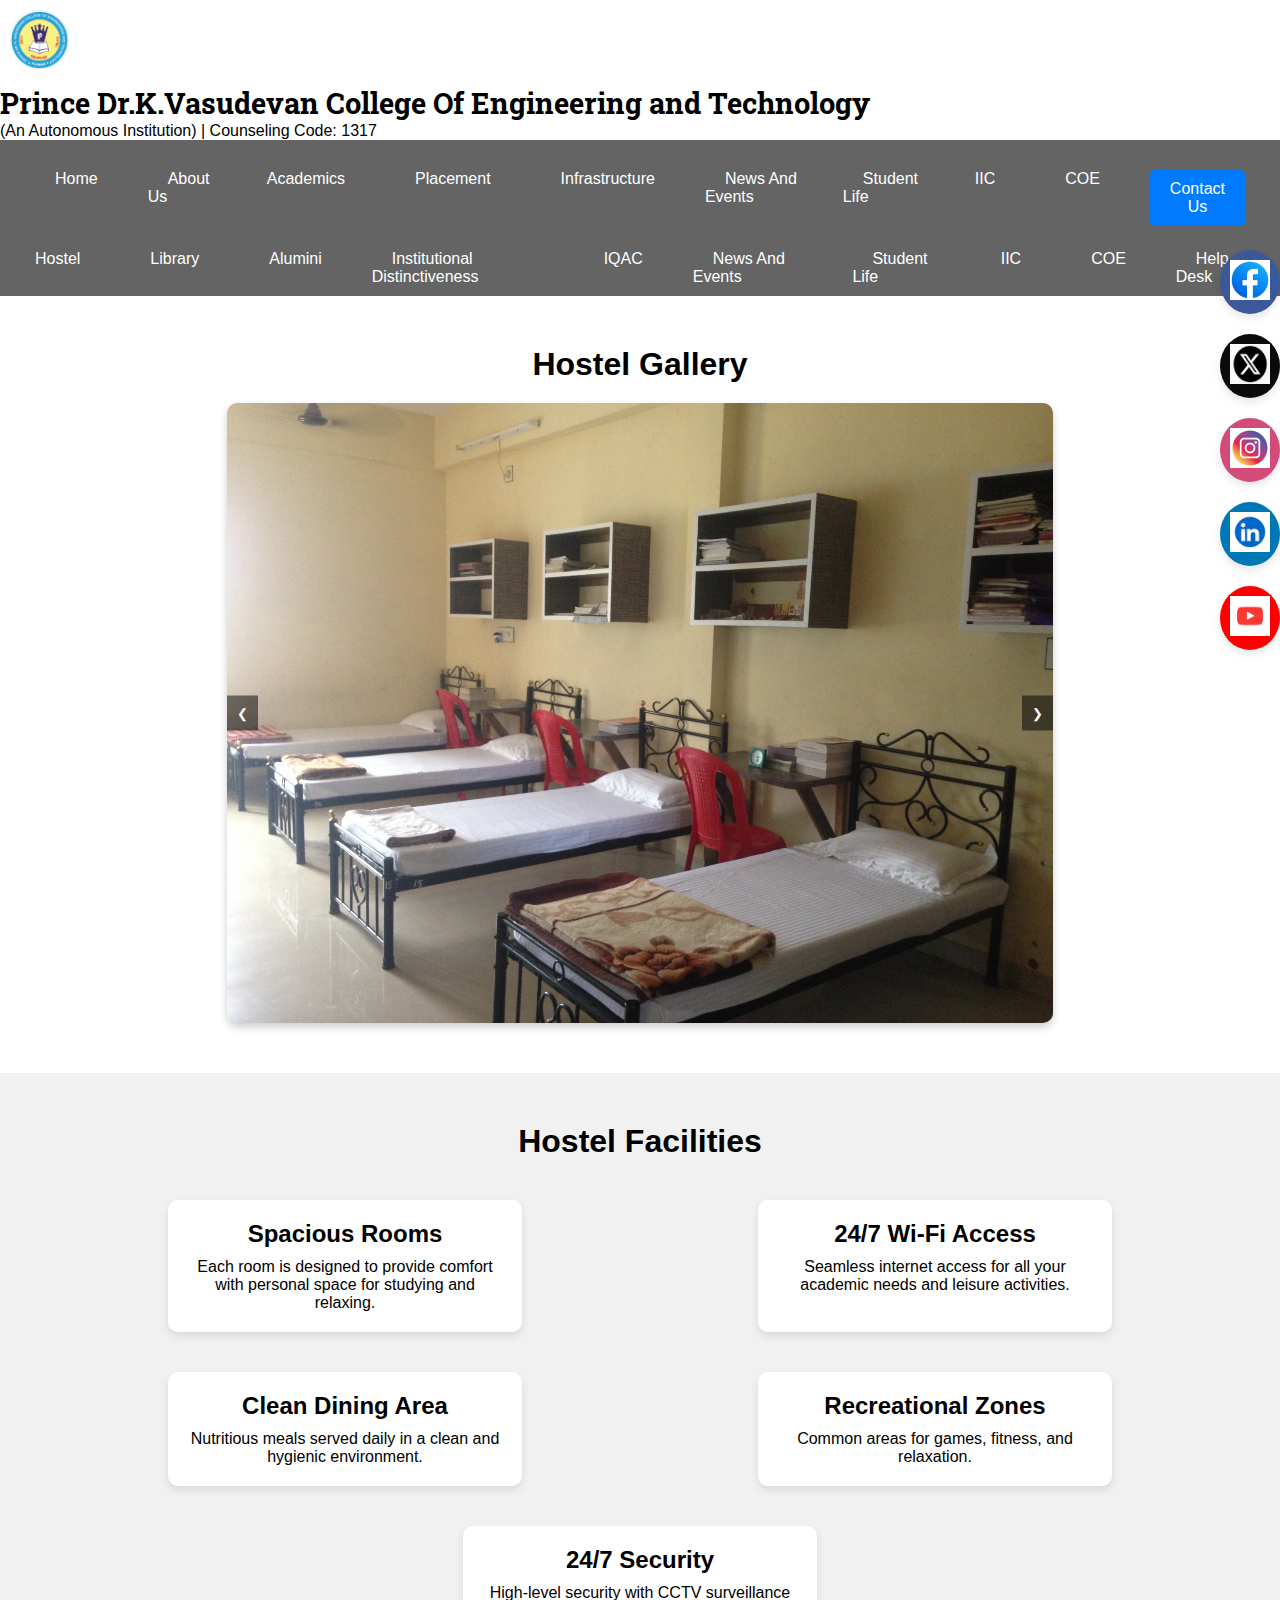
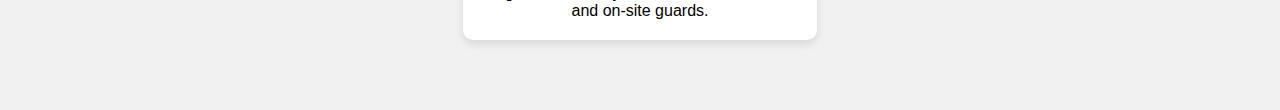
==== commit aea2d299: "12" ====
--- a/hostel.html
+++ b/hostel.html
@@ -20,7 +20,7 @@
         </div>
     </header>
     
-    <nav></nav>
+    <nav>
         <ul class="list">
             <li><a href="#">Home</a></li>
             <li><a href="#">About Us</a></li>
@@ -89,7 +89,7 @@
     </div>
 </section>
 
-<script src="scripts.js"></script>
+<script src="hos script.js"></script>
 </body>
 </html>
 <!-- Social Sidebar -->
--- a/hostel.css
+++ b/hostel.css
@@ -1,27 +1,209 @@
-/* General Styling */
-body {
-    font-family: Arial, sans-serif;
+/* General Reset */
+* {
     margin: 0;
     padding: 0;
-    background-color: #f7f7f7;
-}
-
-header {
-    background-color: #004080;
-    color: white;
-    padding: 20px;
-    text-align: center;
-}
-
-h1 {
-    margin: 0;
-    font-size: 36px;
-}
-
-p {
-    font-size: 18px;
-    margin-top: 10px;
-}
+    box-sizing: border-box;
+}
+
+body, html {
+    height: 100%;
+    font-family: Arial, sans-serif;
+}
+/* Header Styling */
+.header {
+    display: flex;
+    align-items: left;
+    justify-content: left;
+    padding: 20px;
+    color: white;
+    position: relative;
+    z-index: 1; /* Ensure header is above the video */
+    background: transparent;
+    font-family: "Open Sans", sans-serif;
+    font-optical-sizing: auto;
+    animation: fadeIn 1.5s ease-in-out; /* Add fade-in effect */
+}
+
+@keyframes fadeIn {
+    0% {
+        opacity: 0;
+        transform: translateY(-20px);
+    }
+    100% {
+        opacity: 1;
+        transform: translateY(0);
+    }
+}
+
+@keyframes textGlow {
+    0% {
+        text-shadow: 2px 2px 8px rgba(234, 238, 239, 0.5), 0 0 10px #1abc9c, 0 0 20px #1abc9c;
+    }
+    100% {
+        text-shadow: 2px 2px 8px rgba(243, 238, 238, 0.5), 0 0 20px #16a085, 0 0 40px #16a085;
+    }
+}
+
+.list {
+    padding: 20px;
+}
+
+.logo img {
+    height: 80px;
+    padding: 10px;
+}
+
+.name {
+    padding: 20px;
+}
+
+.title h1 {
+    font-size: 1.8rem;
+    font-family: "Roboto Slab", serif;
+}
+
+.title p {
+    font-size: 1rem;
+}
+
+/* Navbar Styling */
+nav {
+    position: relative;
+    z-index: 1; /* Ensure nav is above the video */
+    background-color: rgba(34, 34, 34, 0.7); /* Semi-transparent background */
+    padding: 10px 0;
+    font-family: 'Roboto', sans-serif;
+    transition: background-color 0.3s ease; /* Smooth transition on hover */
+}
+
+nav:hover {
+    background-color: rgba(34, 34, 34, 0.9); /* Darken the navbar on hover */
+}
+
+nav ul {
+    display: flex;
+    justify-content: center;
+    list-style: none;
+    font-family: "Orbitron", sans-serif;
+}
+
+nav ul li {
+    margin: 0 15px;
+}
+
+nav ul li a {
+    color: white;
+    text-decoration: none;
+    padding: 10px 20px;
+    transition: background-color 0.3s ease, transform 0.3s ease; /* Add hover effects */
+}
+
+nav ul li a:hover {
+    background-color: #444;
+    border-radius: 5px;
+    transform: translateY(-5px); /* Move up slightly on hover */
+}
+
+/* Basic button styles */
+.contact-btn {
+    display: inline-block;
+    padding: 10px 20px;
+    font-size: 16px;
+    color: #fff;
+    background-color: #007BFF;
+    border: none;
+    border-radius: 5px;
+    text-align: center;
+    text-decoration: none;
+    transition: all 0.3s ease;
+    position: relative;
+    overflow: hidden;
+}
+
+.contact-btn::before {
+    content: '';
+    position: absolute;
+    top: 50%;
+    left: 50%;
+    width: 300%;
+    height: 300%;
+    background-color: rgba(255, 255, 255, 0.2);
+    transition: all 0.3s ease;
+    border-radius: 50%;
+    transform: translate(-50%, -50%) scale(0);
+    z-index: 0;
+}
+
+.contact-btn span {
+    position: relative;
+    z-index: 1;
+}
+
+.contact-btn:hover {
+    background-color: #0056b3;
+}
+
+.contact-btn:hover::before {
+    transform: translate(-50%, -50%) scale(1);
+}
+
+/* Centered Content Overlay */
+.content-overlay {
+    position: relative;
+    z-index: 1;
+    text-align: center;
+    color: white;
+    padding-top: 20%;
+    animation: fadeIn 2s ease-in-out; /* Fade-in for the overlay content */
+}
+
+.content-overlay h2 {
+    font-size: 3rem;
+    margin-bottom: 20px;
+}
+
+.content-overlay p {
+    font-size: 1.2rem;
+    max-width: 600px;
+    margin: 0 auto;
+}
+
+/* Social Sidebar */
+.social-sidebar {
+    position: fixed;
+    top: 50%;
+    right: 0;
+    transform: translateY(-50%);
+    display: flex;
+    flex-direction: column;
+    gap: 10px;
+    z-index: 1;
+}
+
+.social-sidebar a {
+    padding: 10px;
+    margin: 5px 0;
+    border-radius: 50%;
+    box-shadow: 0px 4px 8px rgba(0, 0, 0, 0.1);
+    transition: transform 0.3s ease, box-shadow 0.3s ease;
+}
+
+.social-sidebar a:hover {
+    transform: scale(1.2);
+    box-shadow: 0px 6px 12px rgba(0, 0, 0, 0.2);
+}
+
+.social-sidebar a img {
+    width: 40px;
+    height: 40px;
+}
+
+/* Social icon backgrounds */
+.social-sidebar a.facebook { background-color: #3b5998; }
+.social-sidebar a.twitter { background-color: #0a0b0b; }
+.social-sidebar a.instagram { background-color: #d34b78; }
+.social-sidebar a.linkedin { background-color: #0077b5; }
+.social-sidebar a.youtube { background-color: #ff0000; }
 
 /* Hostel Images Section */
 .hostel-images {
